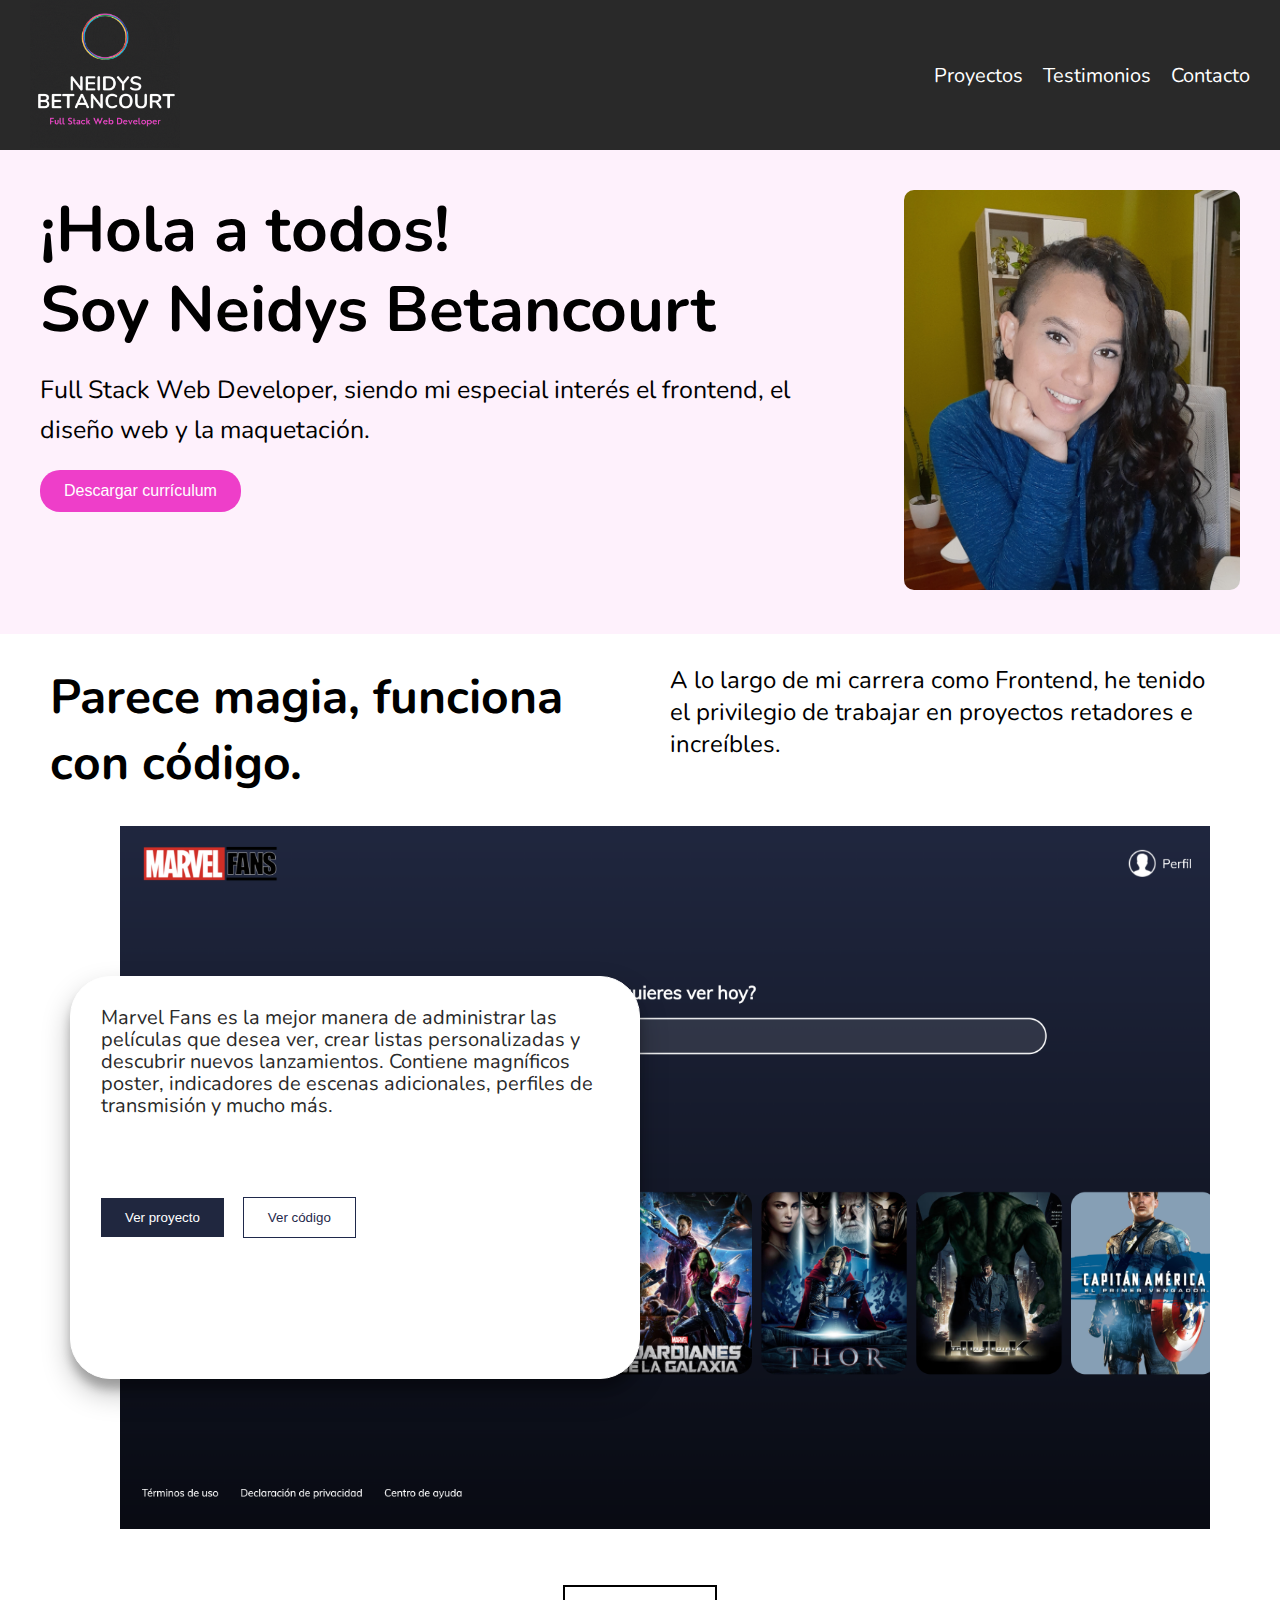
==== index.html @ 203802e6 "Ajustar medidas de la Grid" ====
<!DOCTYPE html>
<html lang="es">
<head>
  <meta charset="UTF-8">
  <meta name="description" content="¡Hola a todos! Soy Neidys Betancourt estudiante de Desarrollo en constante formación académica">
  <meta name="robots" content="index,follow">
  <meta http-equiv="X-UA-Compatible" content="IE=edge">
  <meta name="viewport" content="width=device-width, initial-scale=1.0">
  <link rel="preconnect" href="https://fonts.googleapis.com">
  <link rel="preconnect" href="https://fonts.gstatic.com" crossorigin>
  <link href="https://fonts.googleapis.com/css2?family=Nunito&display=swap" rel="stylesheet">
  <link rel="stylesheet" href="style.css">
  <title>Neidys Betancourt</title>
</head>
<body>
  <header class="header">
    <figure class="logo-header">
      <img src="./img/logo.gif">
    </figure>
    <nav>
      <ul class="header-nav">
        <a href="javascript:void(0);" class="icon" onclick="openNav()">&#9776;</a>
        <li class="header-nav__item"><a href="#">Proyectos</a></li>
        <li class="header-nav__item"><a href="#">Testimonios</a></li>
        <li class="header-nav__item"><a href="#">Contacto</a></li>
      </ul>
    </nav>
  </header>
  <main>
    <div id="mySidenav" class="sidenav">
      <a href="javascript:void(0)" class="closebtn" onclick="closeNav()">&times;</a>
      <a href="#">Inicio</a>
      <a href="#">Proyectos</a>
      <a href="#">Testimonios</a>
      <a href="#">Contacto</a>
    </div>
    <section class="hero">
      <div class="hero-presentation">
        <h1>¡Hola a todos!<br>Soy Neidys Betancourt</h1>
        <p> Full Stack Web Developer, siendo mi especial interés el frontend, el diseño web y la maquetación. </p>
        <button class="download-button">Descargar currículum</button>
      </div>
      <figure class="hero-image">
        <img src="./img/neidys.jpg" alt="Foto perfil de  Neidys">
      </figure>
    </section>
    <section class="proyectos-container">
      <div class="proyectos-description">
        <h2>Parece magia, funciona con código.</h2>
        <p>A lo largo de mi carrera como Frontend, he tenido el privilegio de trabajar en proyectos retadores e increíbles.</p>
      </div>


      <div class="marvel-contents">
        <img class="marvel-img" src="./img/marvel-fans.png" alt="">
        <div class="marvel">
          <p>Marvel Fans es la mejor manera de administrar las películas que desea ver, crear listas personalizadas y descubrir nuevos lanzamientos. Contiene magníficos poster, indicadores de escenas adicionales, perfiles de transmisión y mucho más.</p>
          <button class="marvel-btn1">Ver proyecto </button>
          <button class="marvel-btn2">Ver código</button>
        </div>
      </div>
     
    </section>

      <div>
        <button class="ver-proyectos">
          <p> Ver más proyectos </p>
        </button>
      </div>


  </main>
  <footer>
    
  </footer>
  <script src="script.js"></script>
</body>
</html>
---- style.css ----
* {
  box-sizing: border-box;
  margin: 0;
  padding: 0;
}

html {
  font-family: 'Nunito', sans-serif;
  font-size: 62.5%;
}

.header {
  align-items: center;
  background-color: #292929;
  display: flex;
  height: 15rem;
  overflow: hidden;
  padding: 3rem;
  justify-content: space-between
}

.logo-header img {
	height: 15rem;
}

.header-nav {
	display: flex;
  gap: 2rem;
}

.header-nav li {
  list-style: none;
}

.header-nav a {
	color: white;
  font-size: 2rem;
	text-decoration: none;
}

.header-nav a:hover { 
  color: #F7CA18;
}

.icon {
	display: none;
}

.sidenav {
  position: fixed;
  z-index: 1;
  top: 0;
  right: 0;
  background-color: #fff;
  overflow-x: hidden;
  transition: 0.2s;
  padding: 4rem 0;
  box-shadow: 0.2rem 0.8rem 2rem rgba(0, 0, 0, 0.24);
  border-radius: 2rem 0 0 2rem;
  width: 0;
}

.sidenav a {
  padding: 0.8rem 0.8rem 0.8rem 3.2rem;
  text-decoration: none;
  font-size: 2.5rem;
  color: #292929;
  display: block;
  transition: 0.3s;
}

.sidenav a:hover, a:focus{
  color: #F7CA18;
}

.sidenav .closebtn {
  position: absolute;
  top: 0;
  right: 2.5rem;
  font-size: 3.6rem;
}

.hero {
  display: flex;
  padding: 4rem;
  background-color: rgba(243, 117, 226, 0.1);
}

.hero-presentation h1 {
  font-size: 6.4rem;
  line-height: 8rem;
  padding-right: 5rem;
}

.hero-presentation p {
  font-size: 2.5rem;
  line-height: 4rem;
  margin: 2rem 0;
  padding-right: 5rem;
}

.hero-image img {
  height: 40rem;
  border-radius: 1rem;
}

.download-button {
  background: #EE3EC9;
  border-radius: 2rem;
  border: none;
  color: white;
  cursor: pointer;
  font-size: 1.6rem;
  padding: 1.2rem 2.4rem;
}

.proyectos-container {
  margin: 2rem;
}

.proyectos-description {
  display: grid;
  grid-template-columns: 1fr 1fr;
  margin-bottom: 5rem;
  margin: 30px;
}

.proyectos-description h2 {
  font-weight: 700;
  font-size: 4.8rem;
  padding-right: 10px;
  grid-column: 1 / 2;
}

.proyectos-description p {
  font-size: 2.4rem;
  font-weight: 400;
  grid-column: 2 / 3;
  margin-left: 30px;
}

.marvel-contents {
  display: grid;
  grid-template-columns: repeat(2, 1fr);
  grid-template-rows: 150px auto 150px;
  padding: 0 5rem;
  width: 100%;
}

.marvel-img {
  grid-column: 1 / 3;
  grid-row: 1 / 4;
  width: 100%;
  padding-left: 50px;
}

.marvel {
  border-radius: 4rem;
  grid-column: 1;
  grid-row: 2 / 3;
  background-color: rgba(255, 255, 255, 1);
  border: 0.22px solid white;
  border-radius: 4rem;
  box-shadow: 0 1.4rem 2.8rem rgba(0,0,0,0.25), 0 10px 10px rgba(0,0,0,0.22);
  color: #292929;
  padding: 3rem;
}

.marvel p {
  font-size: 2rem;
  line-height: 2.2rem;
  font-weight: 400;
  color: #292929;
}

.marvel-btn1 {
  color: white;
  background: #20273f;
  padding: 1.2rem 2.4rem;
  outline: none;
  margin-right: 1.6rem;
  border: none;
  cursor: pointer;
}

.marvel-btn2 {
  color: #1f294b;
  border: 0.1rem solid #1f294b;
  background: none;
  padding: 1.2rem 2.4rem;
  outline: none;
  cursor: pointer;
  margin-top: 8rem;
}

.ver-proyectos {
  display: flex;
  align-items: center;
  gap: 1rem;
  background: none;
  border: 0.2rem solid black;
  outline: none;
  cursor: pointer;
  margin: 5.6rem auto   auto;
  padding: 0.8rem 0.4rem;
}

.ver-proyectos p {
  font-size: 1.6rem;
  line-height: 2.4rem;
  font-weight: 700;
}

@media screen and (max-width: 770px) {

  .header {
    height: 13rem;
    padding: 0.5rem;
  }

	.logo-header img {
	  height: 14rem;
	}

  .header-nav {
    gap: 0;
  }

  .header-nav a {
    margin-right: 1rem;
  }

  .hero {
    align-items: center;
    flex-wrap: wrap;
  }

  .hero-presentation h1 {
    font-size: 4rem;
    line-height: 4rem;
  }

  .hero-presentation button, .hero-image {
    margin: 2rem auto;
    display: block;
  }

  .marvel {
    padding: 1rem;
    
  }
  .marvel p {
    font-size: 1.5rem;
  }

  .marvel-contents {
    grid-template-rows: 50px auto 50px;
    padding: 0 5rem;
  }
  .marvel-btn2{
    margin: 0;
    padding: 0.5rem;
  }
  .marvel-btn1 {
    padding: 0.5rem;
    margin-right: 1rem;
  }

}

@media screen and (max-width: 480px) {

  .header {
    height: 12rem;
    padding: 1rem;
  }

  .header-nav li {
    display: none;
  }

  .header-nav .icon {
    font-weight: 900;
    font-size: 2.7rem;
    padding-right: 1rem;
    display: block;
  }

  .logo-header img {
    height: 12rem;
  }

  .hero-image img {
    height: 20rem;
  }

  .hero-presentation h1 {
    font-size: 3rem;
    line-height: 4rem;
  }

  .hero-presentation p {
    font-size: 2rem;
    line-height: 3rem;
  }

  .proyectos-container {
    margin: 0;
  }

  .proyectos-description {
    margin: 2rem;
  }

  .proyectos-description h2 {
    font-size: 2rem;
  }

  .proyectos-description p {
    font-size: 1.6rem;
    margin: 0;
  }
  .marvel-contents {
    width: 90%;
    grid-template-columns: repeat(2, 1fr);
    grid-template-rows: 1fr auto;
    margin: 2rem;
    border-radius: 4rem;
    box-shadow: 0 1.4rem 2.8rem rgba(0,0,0,0.25), 0 10px 10px rgba(0,0,0,0.22);
    padding: 2rem;
  }
  .marvel-img {
    grid-column: 1 / 3;
    grid-row: 1 / 2;
    padding: 0px;
  }
  .marvel {
    grid-column: 1 / 3;
    grid-row: 2 / 3;
    border: none;
    box-shadow: none;
  }
  .marvel-btn2{
    margin: 2rem 0;
  }
  .marvel-btn1 {
    margin: 2rem;
  }
}
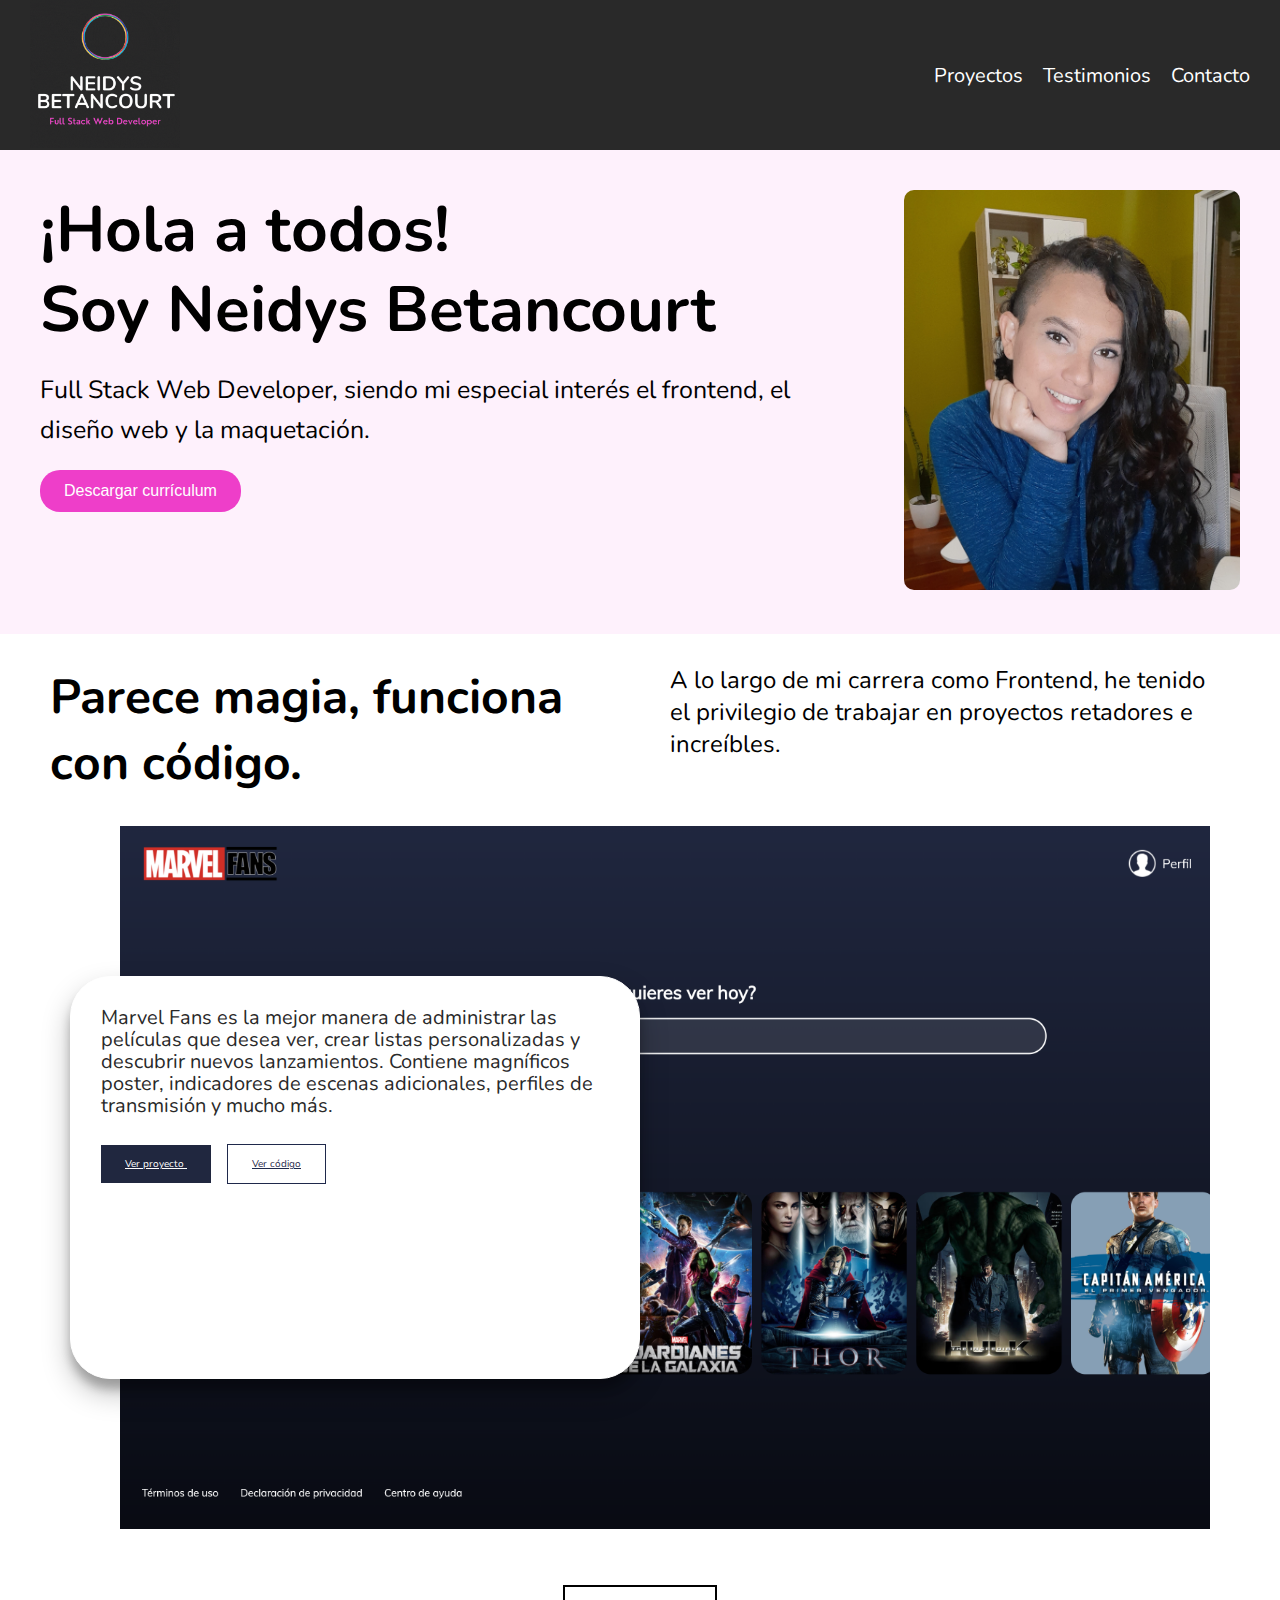
==== commit 9c0a8e41: "Anclar proyecto Marvel-fans" ====
--- a/index.html
+++ b/index.html
@@ -55,8 +55,8 @@
         <img class="marvel-img" src="./img/marvel-fans.png" alt="">
         <div class="marvel">
           <p>Marvel Fans es la mejor manera de administrar las películas que desea ver, crear listas personalizadas y descubrir nuevos lanzamientos. Contiene magníficos poster, indicadores de escenas adicionales, perfiles de transmisión y mucho más.</p>
-          <button class="marvel-btn1">Ver proyecto </button>
-          <button class="marvel-btn2">Ver código</button>
+          <a class="marvel-btn1" href="https://betancourtneidys.github.io/marvel-fans">Ver proyecto </a>
+          <a class="marvel-btn2" href="https://github.com/betancourtneidys/marvel-fans">Ver código</a>
         </div>
       </div>
      
--- a/style.css
+++ b/style.css
@@ -171,6 +171,7 @@
   line-height: 2.2rem;
   font-weight: 400;
   color: #292929;
+  padding-bottom: 4rem;
 }
 
 .marvel-btn1 {
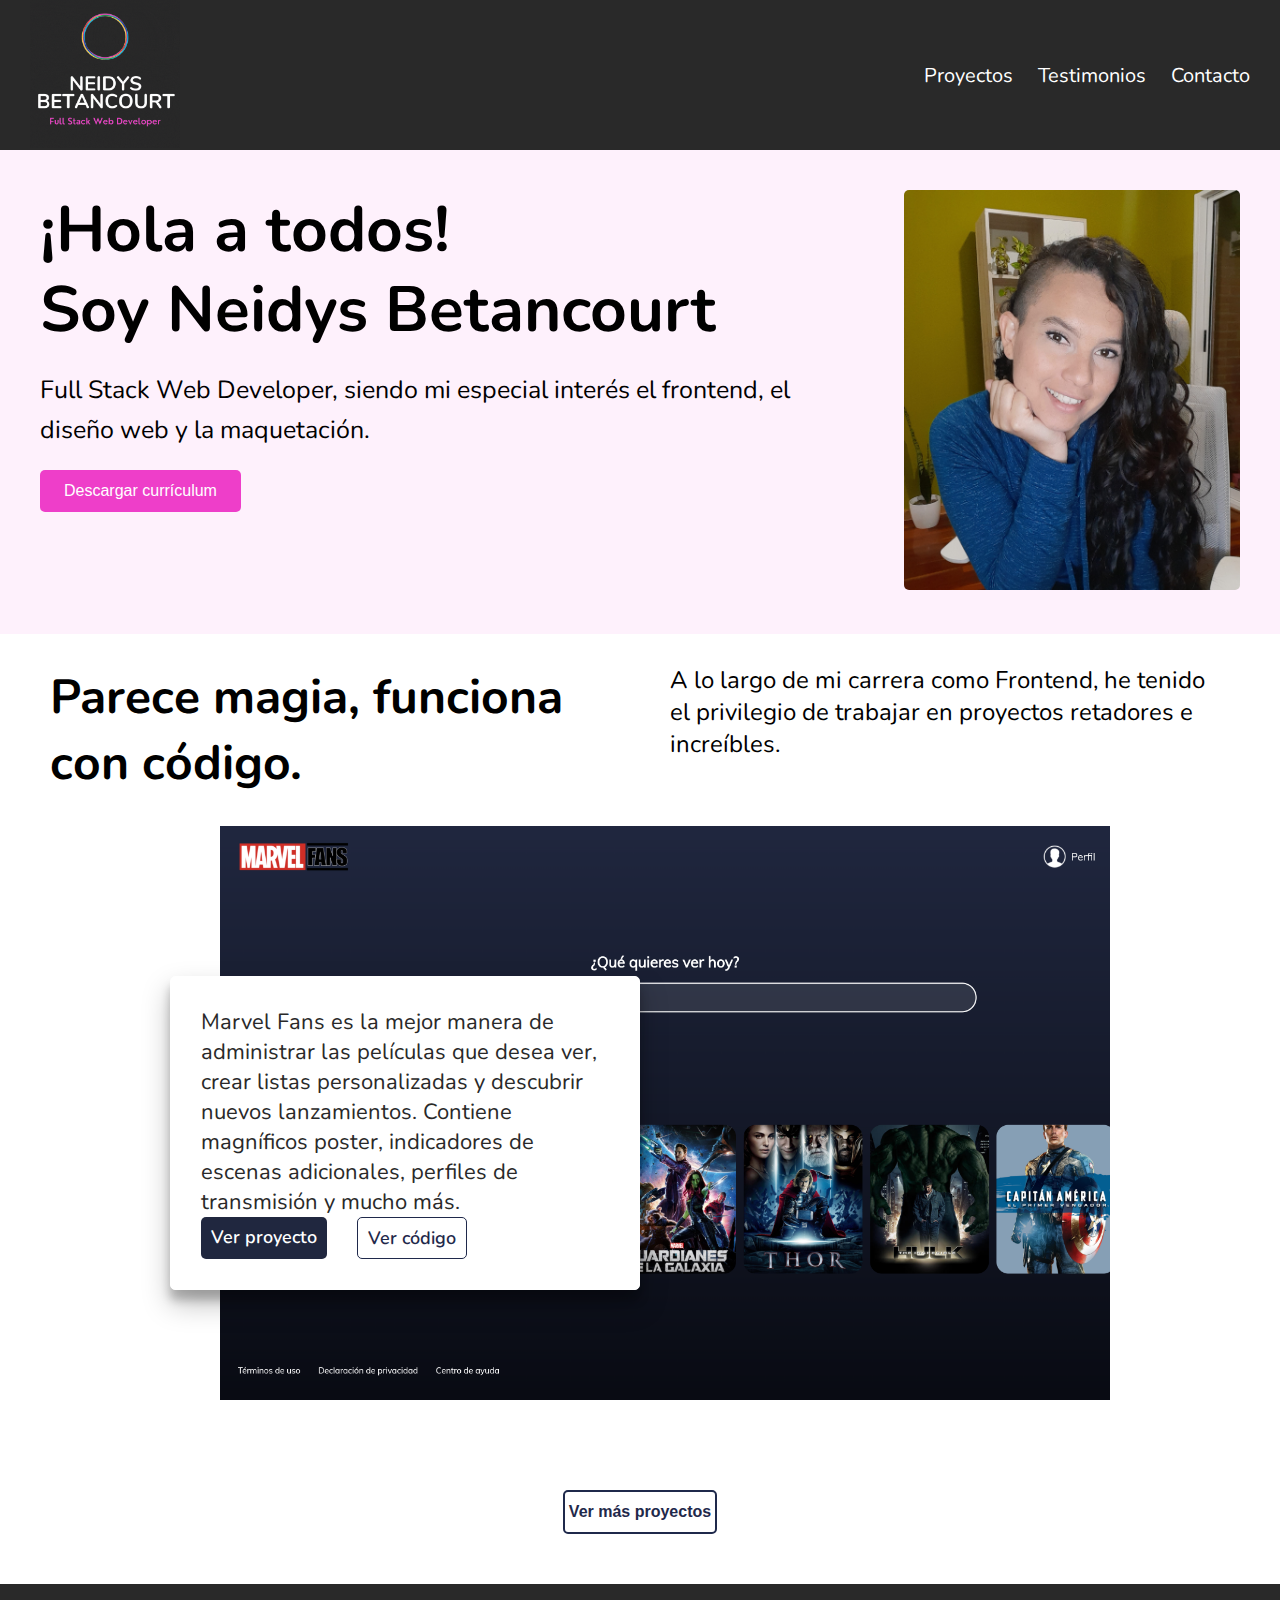
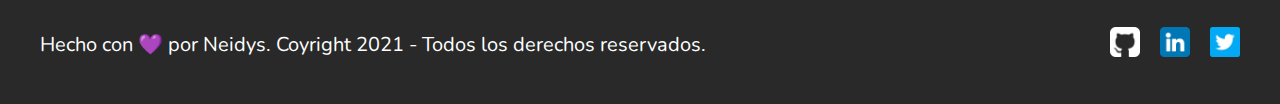
==== commit 0b0857f9: "Add footer" ====
--- a/index.html
+++ b/index.html
@@ -49,29 +49,28 @@
         <h2>Parece magia, funciona con código.</h2>
         <p>A lo largo de mi carrera como Frontend, he tenido el privilegio de trabajar en proyectos retadores e increíbles.</p>
       </div>
-
-
       <div class="marvel-contents">
         <img class="marvel-img" src="./img/marvel-fans.png" alt="">
         <div class="marvel">
           <p>Marvel Fans es la mejor manera de administrar las películas que desea ver, crear listas personalizadas y descubrir nuevos lanzamientos. Contiene magníficos poster, indicadores de escenas adicionales, perfiles de transmisión y mucho más.</p>
-          <a class="marvel-btn1" href="https://betancourtneidys.github.io/marvel-fans">Ver proyecto </a>
-          <a class="marvel-btn2" href="https://github.com/betancourtneidys/marvel-fans">Ver código</a>
+          <a class="btn marvel-btn1" href="https://betancourtneidys.github.io/marvel-fans" target="_blank">Ver proyecto </a>
+          <a class="btn marvel-btn2" href="https://github.com/betancourtneidys/marvel-fans" target="_blank">Ver código</a>
         </div>
       </div>
-     
     </section>
-
-      <div>
-        <button class="ver-proyectos">
-          <p> Ver más proyectos </p>
-        </button>
-      </div>
-
-
+    <div>
+      <button class="ver-proyectos">
+        <p> Ver más proyectos </p>
+      </button>
+    </div>
   </main>
-  <footer>
-    
+  <footer class="footer-container">
+    <p class="p-footer">Hecho con 💜 por Neidys. Coyright 2021 - Todos los derechos reservados.</p>
+    <div class="footer-icon">
+      <a href="https://github.com/betancourtneidys" target="_blank"><img src="./img/github.png" alt="Icono de Github"></a>
+      <a href="https://www.linkedin.com/in/betancourtneidys/" target="_blank"><img src= "./img/linkedin.png" alt="Icono de Linkedin"></a>
+      <a href="https://twitter.com/betancourtnei" target="_blank"><img src="./img/twitter.png" alt="Icono de Twitter"></a>
+    </div>
   </footer>
   <script src="script.js"></script>
 </body>
--- a/style.css
+++ b/style.css
@@ -14,9 +14,9 @@
   background-color: #292929;
   display: flex;
   height: 15rem;
+  justify-content: space-between;
   overflow: hidden;
   padding: 3rem;
-  justify-content: space-between
 }
 
 .logo-header img {
@@ -25,7 +25,7 @@
 
 .header-nav {
 	display: flex;
-  gap: 2rem;
+  gap: 2.5rem;
 }
 
 .header-nav li {
@@ -39,7 +39,7 @@
 }
 
 .header-nav a:hover { 
-  color: #F7CA18;
+  color: #e6adc9;
 }
 
 .icon {
@@ -54,30 +54,30 @@
   background-color: #fff;
   overflow-x: hidden;
   transition: 0.2s;
-  padding: 4rem 0;
+  padding: 3rem 0;
   box-shadow: 0.2rem 0.8rem 2rem rgba(0, 0, 0, 0.24);
-  border-radius: 2rem 0 0 2rem;
+  border-radius: 0 0 0 0.5rem;
   width: 0;
 }
 
 .sidenav a {
   padding: 0.8rem 0.8rem 0.8rem 3.2rem;
   text-decoration: none;
-  font-size: 2.5rem;
+  font-size: 2rem;
   color: #292929;
   display: block;
   transition: 0.3s;
 }
 
 .sidenav a:hover, a:focus{
-  color: #F7CA18;
+  color: #e6adc9;
 }
 
 .sidenav .closebtn {
   position: absolute;
   top: 0;
-  right: 2.5rem;
-  font-size: 3.6rem;
+  right: 2rem;
+  font-size: 3rem;
 }
 
 .hero {
@@ -101,12 +101,12 @@
 
 .hero-image img {
   height: 40rem;
-  border-radius: 1rem;
+  border-radius: 0.5rem;
 }
 
 .download-button {
   background: #EE3EC9;
-  border-radius: 2rem;
+  border-radius: 0.5rem;
   border: none;
   color: white;
   cursor: pointer;
@@ -143,7 +143,7 @@
   display: grid;
   grid-template-columns: repeat(2, 1fr);
   grid-template-rows: 150px auto 150px;
-  padding: 0 5rem;
+  padding: 0 15rem;
   width: 100%;
 }
 
@@ -155,43 +155,45 @@
 }
 
 .marvel {
-  border-radius: 4rem;
   grid-column: 1;
   grid-row: 2 / 3;
+  display: flex;
+  flex-wrap: wrap;
   background-color: rgba(255, 255, 255, 1);
   border: 0.22px solid white;
-  border-radius: 4rem;
+  border-radius: 0.5rem;
   box-shadow: 0 1.4rem 2.8rem rgba(0,0,0,0.25), 0 10px 10px rgba(0,0,0,0.22);
   color: #292929;
   padding: 3rem;
+  align-content: space-around;
 }
 
 .marvel p {
-  font-size: 2rem;
-  line-height: 2.2rem;
-  font-weight: 400;
-  color: #292929;
-  padding-bottom: 4rem;
+  font-size: 2.2rem;
+  width: 100%;
+}
+
+.btn {
+  border-radius: 0.5rem;
+  border: none;
+  cursor: pointer;
+  font-size: 1.8rem;
+  font-weight: 600;
+  height: 4.2rem;
+  line-height: 2rem;
+  padding: 1rem;
+  text-decoration: none;
 }
 
 .marvel-btn1 {
   color: white;
   background: #20273f;
-  padding: 1.2rem 2.4rem;
-  outline: none;
-  margin-right: 1.6rem;
-  border: none;
-  cursor: pointer;
 }
 
 .marvel-btn2 {
   color: #1f294b;
   border: 0.1rem solid #1f294b;
-  background: none;
-  padding: 1.2rem 2.4rem;
-  outline: none;
-  cursor: pointer;
-  margin-top: 8rem;
+  margin-left: 3rem;
 }
 
 .ver-proyectos {
@@ -199,17 +201,44 @@
   align-items: center;
   gap: 1rem;
   background: none;
-  border: 0.2rem solid black;
+  border: 0.2rem solid #1f294b;
   outline: none;
   cursor: pointer;
-  margin: 5.6rem auto   auto;
+  margin: 5rem auto;
   padding: 0.8rem 0.4rem;
+  border-radius: 0.5rem;
 }
 
 .ver-proyectos p {
   font-size: 1.6rem;
   line-height: 2.4rem;
   font-weight: 700;
+  color: #1f294b;
+}
+
+.footer-container {
+  display: flex;
+  background: #292929;
+  height: 12rem;
+  padding: 2rem 4rem;
+  width: 100%;
+  margin: auto;
+  align-items: center;
+  justify-content: space-between;
+}
+
+.p-footer {
+  color: #fff;
+  font-size: 2rem;
+}
+
+.footer-icon {
+  display: flex;
+  gap: 2rem;
+}
+
+.footer-icon img {
+  width: 3rem;
 }
 
 @media screen and (max-width: 770px) {
@@ -244,6 +273,15 @@
   .hero-presentation button, .hero-image {
     margin: 2rem auto;
     display: block;
+  }
+
+  .proyectos-description h2 {
+    font-size: 3rem;
+  }
+
+  .proyectos-description p {
+    font-size: 2rem;
+    margin-left: 1rem;
   }
 
   .marvel {
@@ -311,14 +349,20 @@
 
   .proyectos-description {
     margin: 2rem;
+    grid-template-columns: 1fr;
+    grid-template-rows: repeat(2, 1fr);
+
   }
 
   .proyectos-description h2 {
-    font-size: 2rem;
+    font-size: 1.8rem;
+    padding: 0;
+    grid-column: 1 / 3;
+    grid-row: 1 / 2;
   }
 
   .proyectos-description p {
-    font-size: 1.6rem;
+    font-size: 1.4rem;
     margin: 0;
   }
   .marvel-contents {
@@ -341,10 +385,12 @@
     border: none;
     box-shadow: none;
   }
-  .marvel-btn2{
-    margin: 2rem 0;
-  }
-  .marvel-btn1 {
-    margin: 2rem;
+
+  .footer-container {
+    padding: 1rem 2rem;
+  }
+  
+  .p-footer {
+    font-size: 1.6rem;
   }
 }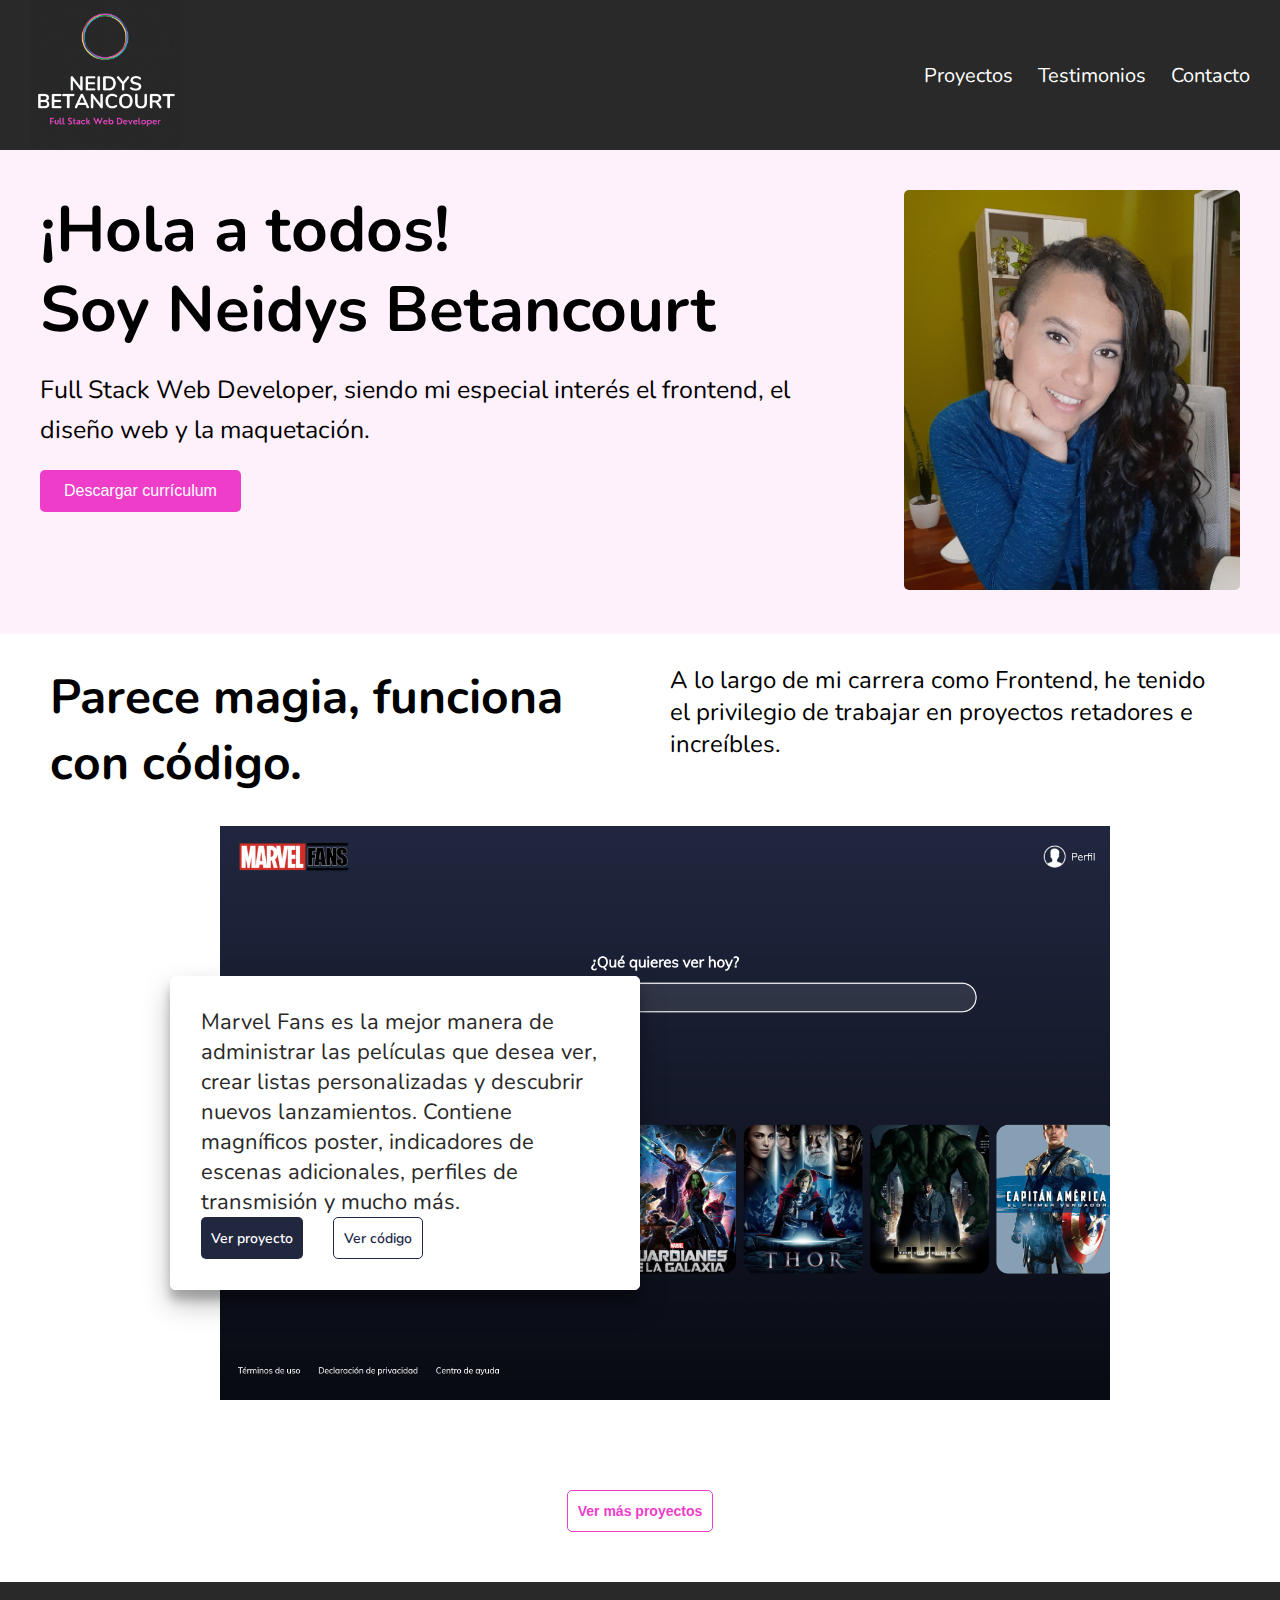
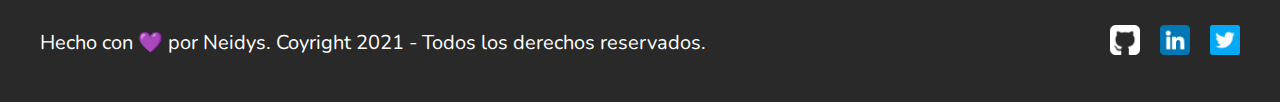
==== commit 7c7605db: "Modificación en los botones" ====
--- a/index.html
+++ b/index.html
@@ -6,6 +6,7 @@
   <meta name="robots" content="index,follow">
   <meta http-equiv="X-UA-Compatible" content="IE=edge">
   <meta name="viewport" content="width=device-width, initial-scale=1.0">
+  <link rel="icon" href="./img/favicon-neidys.ico" type="image/x-icon" />
   <link rel="preconnect" href="https://fonts.googleapis.com">
   <link rel="preconnect" href="https://fonts.gstatic.com" crossorigin>
   <link href="https://fonts.googleapis.com/css2?family=Nunito&display=swap" rel="stylesheet">
@@ -59,7 +60,7 @@
       </div>
     </section>
     <div>
-      <button class="ver-proyectos">
+      <button class="btn ver-proyectos">
         <p> Ver más proyectos </p>
       </button>
     </div>
--- a/style.css
+++ b/style.css
@@ -174,13 +174,14 @@
 }
 
 .btn {
+  display: flex;
+  align-items: center;
   border-radius: 0.5rem;
   border: none;
   cursor: pointer;
-  font-size: 1.8rem;
+  font-size: 1.4rem;
   font-weight: 600;
   height: 4.2rem;
-  line-height: 2rem;
   padding: 1rem;
   text-decoration: none;
 }
@@ -197,23 +198,10 @@
 }
 
 .ver-proyectos {
-  display: flex;
-  align-items: center;
-  gap: 1rem;
+  color: #EE3EC9;
   background: none;
-  border: 0.2rem solid #1f294b;
-  outline: none;
-  cursor: pointer;
+  border: 0.1rem solid #EE3EC9;
   margin: 5rem auto;
-  padding: 0.8rem 0.4rem;
-  border-radius: 0.5rem;
-}
-
-.ver-proyectos p {
-  font-size: 1.6rem;
-  line-height: 2.4rem;
-  font-weight: 700;
-  color: #1f294b;
 }
 
 .footer-container {
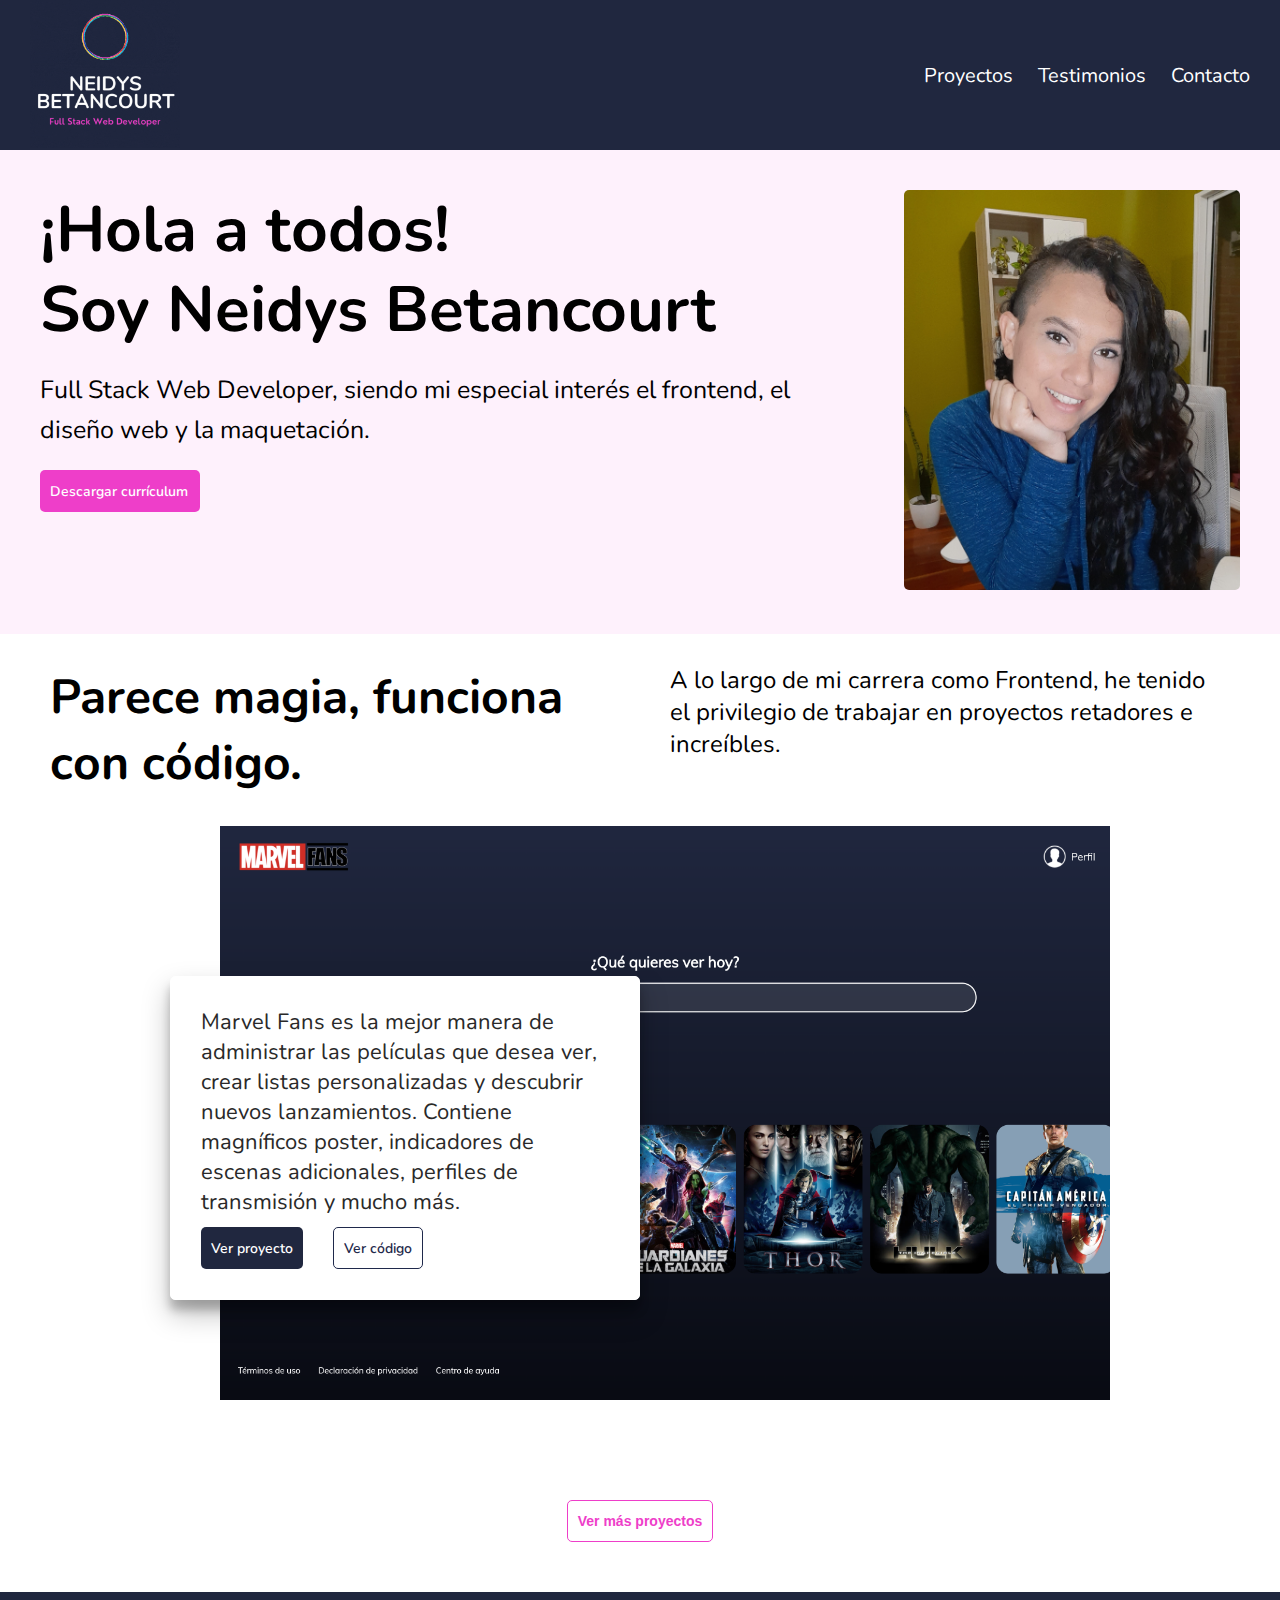
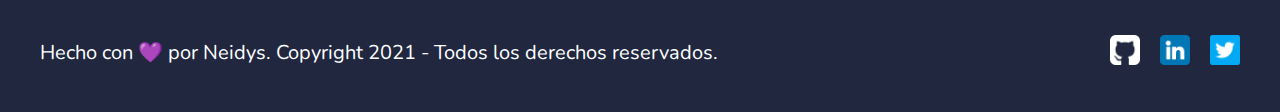
==== commit 5e86c482: "Cambios de estilos" ====
--- a/index.html
+++ b/index.html
@@ -39,7 +39,7 @@
       <div class="hero-presentation">
         <h1>¡Hola a todos!<br>Soy Neidys Betancourt</h1>
         <p> Full Stack Web Developer, siendo mi especial interés el frontend, el diseño web y la maquetación. </p>
-        <button class="download-button">Descargar currículum</button>
+        <a class="btn download-button">Descargar currículum</a>
       </div>
       <figure class="hero-image">
         <img src="./img/neidys.jpg" alt="Foto perfil de  Neidys">
@@ -66,7 +66,7 @@
     </div>
   </main>
   <footer class="footer-container">
-    <p class="p-footer">Hecho con 💜 por Neidys. Coyright 2021 - Todos los derechos reservados.</p>
+    <p class="p-footer">Hecho con 💜 por Neidys. Copyright 2021 - Todos los derechos reservados.</p>
     <div class="footer-icon">
       <a href="https://github.com/betancourtneidys" target="_blank"><img src="./img/github.png" alt="Icono de Github"></a>
       <a href="https://www.linkedin.com/in/betancourtneidys/" target="_blank"><img src= "./img/linkedin.png" alt="Icono de Linkedin"></a>
--- a/style.css
+++ b/style.css
@@ -11,7 +11,7 @@
 
 .header {
   align-items: center;
-  background-color: #292929;
+  background-color: #20273f;
   display: flex;
   height: 15rem;
   justify-content: space-between;
@@ -78,6 +78,11 @@
   top: 0;
   right: 2rem;
   font-size: 3rem;
+  line-height: 2rem;
+  padding: 0.5rem;
+  border: 1px solid #d1d1d1;
+  margin-top: 2rem;
+  border-radius: 0.5rem;
 }
 
 .hero {
@@ -102,75 +107,6 @@
 .hero-image img {
   height: 40rem;
   border-radius: 0.5rem;
-}
-
-.download-button {
-  background: #EE3EC9;
-  border-radius: 0.5rem;
-  border: none;
-  color: white;
-  cursor: pointer;
-  font-size: 1.6rem;
-  padding: 1.2rem 2.4rem;
-}
-
-.proyectos-container {
-  margin: 2rem;
-}
-
-.proyectos-description {
-  display: grid;
-  grid-template-columns: 1fr 1fr;
-  margin-bottom: 5rem;
-  margin: 30px;
-}
-
-.proyectos-description h2 {
-  font-weight: 700;
-  font-size: 4.8rem;
-  padding-right: 10px;
-  grid-column: 1 / 2;
-}
-
-.proyectos-description p {
-  font-size: 2.4rem;
-  font-weight: 400;
-  grid-column: 2 / 3;
-  margin-left: 30px;
-}
-
-.marvel-contents {
-  display: grid;
-  grid-template-columns: repeat(2, 1fr);
-  grid-template-rows: 150px auto 150px;
-  padding: 0 15rem;
-  width: 100%;
-}
-
-.marvel-img {
-  grid-column: 1 / 3;
-  grid-row: 1 / 4;
-  width: 100%;
-  padding-left: 50px;
-}
-
-.marvel {
-  grid-column: 1;
-  grid-row: 2 / 3;
-  display: flex;
-  flex-wrap: wrap;
-  background-color: rgba(255, 255, 255, 1);
-  border: 0.22px solid white;
-  border-radius: 0.5rem;
-  box-shadow: 0 1.4rem 2.8rem rgba(0,0,0,0.25), 0 10px 10px rgba(0,0,0,0.22);
-  color: #292929;
-  padding: 3rem;
-  align-content: space-around;
-}
-
-.marvel p {
-  font-size: 2.2rem;
-  width: 100%;
 }
 
 .btn {
@@ -186,6 +122,72 @@
   text-decoration: none;
 }
 
+.download-button {
+  background: #EE3EC9;
+  color: white;
+  width: 16rem;
+}
+
+.proyectos-container {
+  margin: 2rem;
+}
+
+.proyectos-description {
+  display: grid;
+  grid-template-columns: 1fr 1fr;
+  margin-bottom: 5rem;
+  margin: 30px;
+}
+
+.proyectos-description h2 {
+  font-weight: 700;
+  font-size: 4.8rem;
+  padding-right: 10px;
+  grid-column: 1 / 2;
+}
+
+.proyectos-description p {
+  font-size: 2.4rem;
+  font-weight: 400;
+  grid-column: 2 / 3;
+  margin-left: 30px;
+}
+
+.marvel-contents {
+  display: grid;
+  grid-template-columns: repeat(2, 1fr);
+  grid-template-rows: 150px auto 150px;
+  padding: 0 15rem;
+  width: 100%;
+}
+
+.marvel-img {
+  grid-column: 1 / 3;
+  grid-row: 1 / 4;
+  width: 100%;
+  padding-left: 50px;
+}
+
+.marvel {
+  grid-column: 1;
+  grid-row: 2 / 3;
+  display: flex;
+  flex-wrap: wrap;
+  background-color: rgba(255, 255, 255, 1);
+  border: 0.22px solid white;
+  border-radius: 0.5rem;
+  box-shadow: 0 1.4rem 2.8rem rgba(0,0,0,0.25), 0 10px 10px rgba(0,0,0,0.22);
+  color: #292929;
+  padding: 3rem;
+  align-content: space-around;
+}
+
+.marvel p {
+  padding-bottom: 1rem;
+  font-size: 2.2rem;
+  width: 100%;
+}
+
 .marvel-btn1 {
   color: white;
   background: #20273f;
@@ -206,7 +208,7 @@
 
 .footer-container {
   display: flex;
-  background: #292929;
+  background: #20273f;
   height: 12rem;
   padding: 2rem 4rem;
   width: 100%;
@@ -317,6 +319,10 @@
     height: 12rem;
   }
 
+  .hero {
+    padding: 2.5rem;
+  }
+
   .hero-image img {
     height: 20rem;
   }
@@ -324,11 +330,21 @@
   .hero-presentation h1 {
     font-size: 3rem;
     line-height: 4rem;
+    padding: 0;
   }
 
   .hero-presentation p {
     font-size: 2rem;
     line-height: 3rem;
+    padding: 0;
+  }
+
+  .btn {
+    font-size: 1.2rem;
+  }
+
+  .download-button {
+    width: 13.5rem;
   }
 
   .proyectos-container {
@@ -338,13 +354,12 @@
   .proyectos-description {
     margin: 2rem;
     grid-template-columns: 1fr;
-    grid-template-rows: repeat(2, 1fr);
-
+    grid-template-rows: auto 1fr;
   }
 
   .proyectos-description h2 {
     font-size: 1.8rem;
-    padding: 0;
+    padding-bottom: 1rem;
     grid-column: 1 / 3;
     grid-row: 1 / 2;
   }
@@ -358,7 +373,7 @@
     grid-template-columns: repeat(2, 1fr);
     grid-template-rows: 1fr auto;
     margin: 2rem;
-    border-radius: 4rem;
+    border-radius: 0.5rem;
     box-shadow: 0 1.4rem 2.8rem rgba(0,0,0,0.25), 0 10px 10px rgba(0,0,0,0.22);
     padding: 2rem;
   }
@@ -375,10 +390,20 @@
   }
 
   .footer-container {
-    padding: 1rem 2rem;
+    padding: 1rem;
+    gap: 1rem;
+    height: 8rem;
   }
   
   .p-footer {
-    font-size: 1.6rem;
+    font-size: 1.2rem;
+  }
+
+  .footer-icon {
+    gap: 1rem;
+  }
+  
+  .footer-icon img {
+    width: 2.5rem;
   }
 }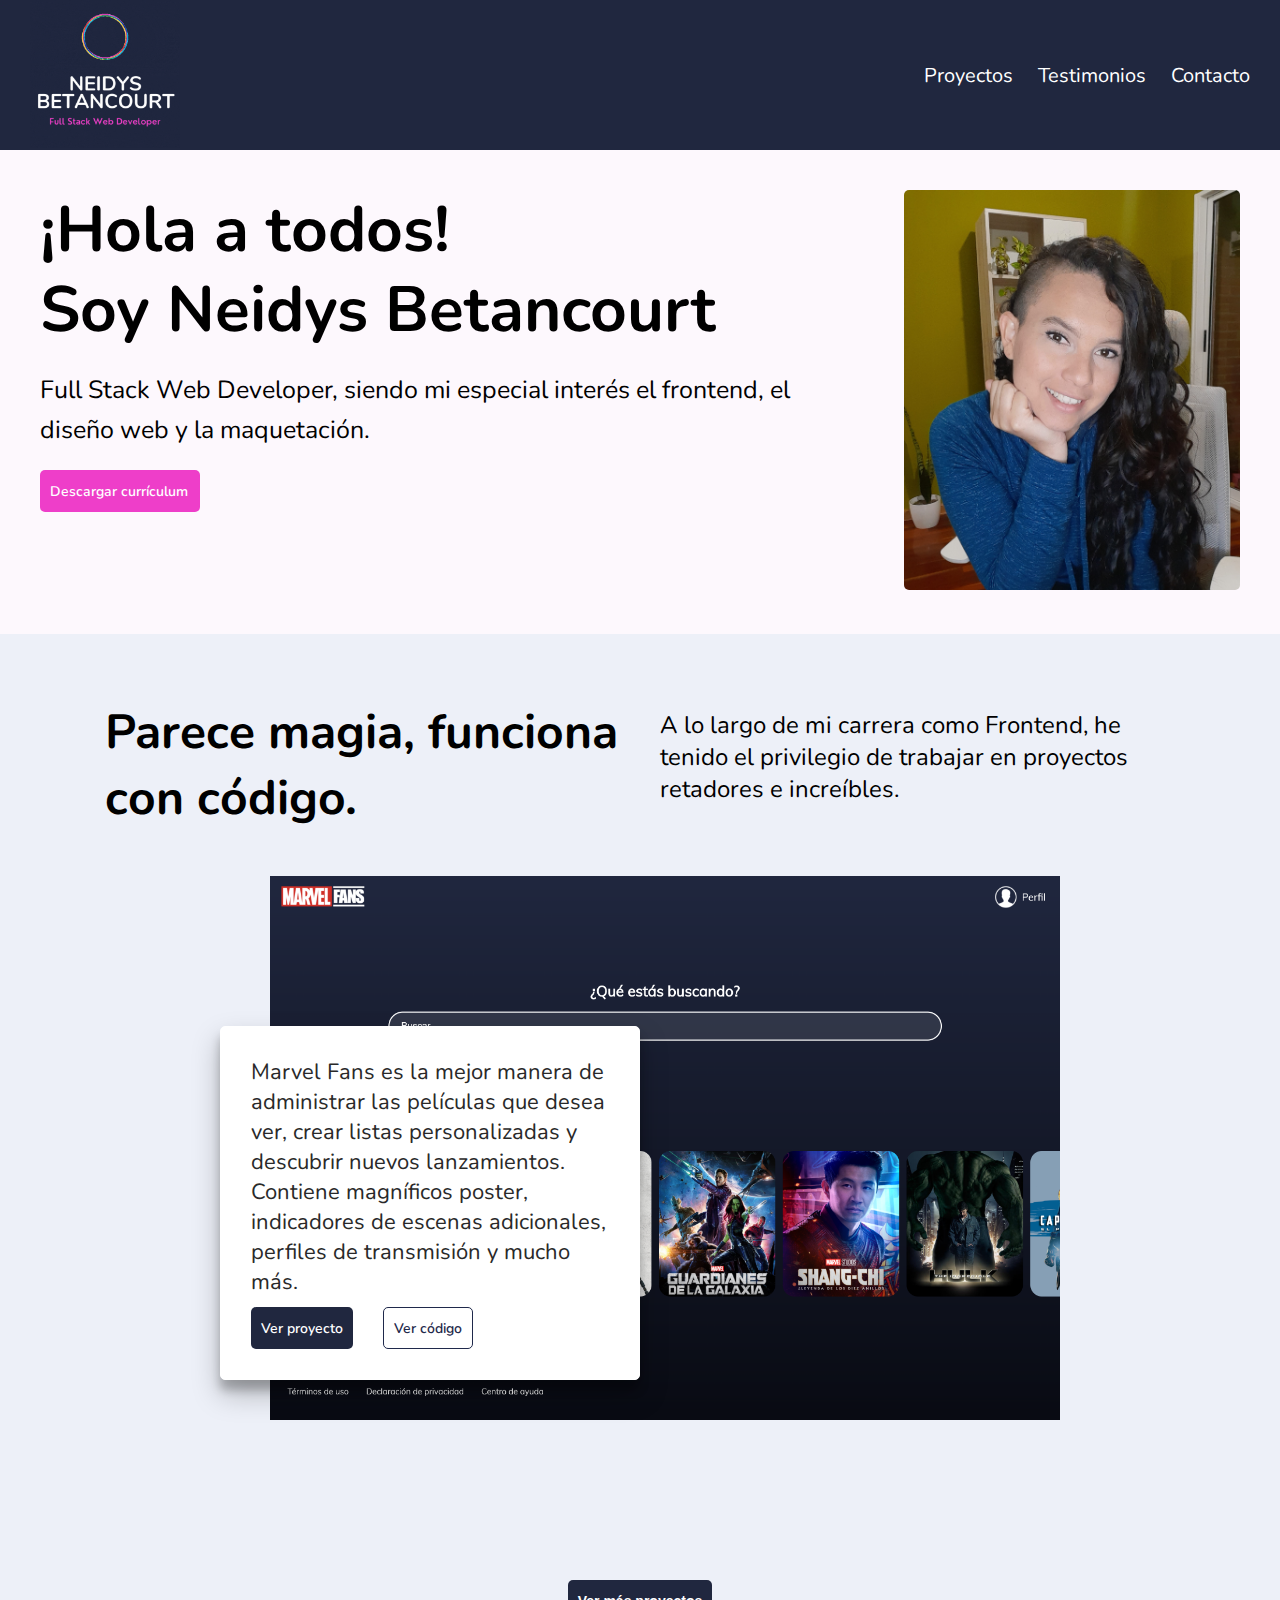
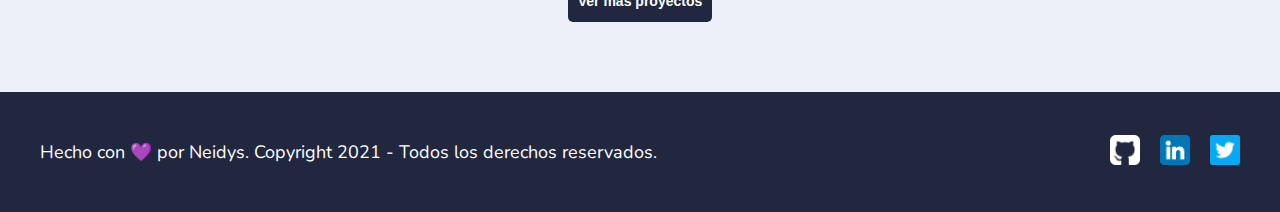
==== commit 5fc531fe: "Cambios de estilos" ====
--- a/index.html
+++ b/index.html
@@ -58,12 +58,12 @@
           <a class="btn marvel-btn2" href="https://github.com/betancourtneidys/marvel-fans" target="_blank">Ver código</a>
         </div>
       </div>
-    </section>
-    <div>
+      <div>
       <button class="btn ver-proyectos">
         <p> Ver más proyectos </p>
       </button>
     </div>
+    </section>
   </main>
   <footer class="footer-container">
     <p class="p-footer">Hecho con 💜 por Neidys. Copyright 2021 - Todos los derechos reservados.</p>
--- a/style.css
+++ b/style.css
@@ -55,7 +55,7 @@
   overflow-x: hidden;
   transition: 0.2s;
   padding: 3rem 0;
-  box-shadow: 0.2rem 0.8rem 2rem rgba(0, 0, 0, 0.24);
+  box-shadow: 0.2rem 0.8rem 2rem rgba(221, 204, 204, 0.479);
   border-radius: 0 0 0 0.5rem;
   width: 0;
 }
@@ -88,7 +88,7 @@
 .hero {
   display: flex;
   padding: 4rem;
-  background-color: rgba(243, 117, 226, 0.1);
+  background-color: rgba(238, 184, 231, 0.1);
 }
 
 .hero-presentation h1 {
@@ -129,35 +129,36 @@
 }
 
 .proyectos-container {
-  margin: 2rem;
+  padding: 2rem;
+  background-color: #edf0f8;
 }
 
 .proyectos-description {
   display: grid;
   grid-template-columns: 1fr 1fr;
-  margin-bottom: 5rem;
-  margin: 30px;
+  margin: 3rem 7rem;
+  padding: 0.5rem;
 }
 
 .proyectos-description h2 {
   font-weight: 700;
   font-size: 4.8rem;
-  padding-right: 10px;
   grid-column: 1 / 2;
+  margin: 1rem;
 }
 
 .proyectos-description p {
   font-size: 2.4rem;
   font-weight: 400;
   grid-column: 2 / 3;
-  margin-left: 30px;
+  margin: 2rem;
 }
 
 .marvel-contents {
   display: grid;
   grid-template-columns: repeat(2, 1fr);
   grid-template-rows: 150px auto 150px;
-  padding: 0 15rem;
+  padding: 0 20rem;
   width: 100%;
 }
 
@@ -173,7 +174,7 @@
   grid-row: 2 / 3;
   display: flex;
   flex-wrap: wrap;
-  background-color: rgba(255, 255, 255, 1);
+  background-color: white;
   border: 0.22px solid white;
   border-radius: 0.5rem;
   box-shadow: 0 1.4rem 2.8rem rgba(0,0,0,0.25), 0 10px 10px rgba(0,0,0,0.22);
@@ -200,9 +201,8 @@
 }
 
 .ver-proyectos {
-  color: #EE3EC9;
-  background: none;
-  border: 0.1rem solid #EE3EC9;
+  color: white;
+  background: #20273f;
   margin: 5rem auto;
 }
 
@@ -219,7 +219,7 @@
 
 .p-footer {
   color: #fff;
-  font-size: 2rem;
+  font-size: 1.8rem;
 }
 
 .footer-icon {
@@ -300,7 +300,7 @@
 @media screen and (max-width: 480px) {
 
   .header {
-    height: 12rem;
+    height: 11rem;
     padding: 1rem;
   }
 
@@ -311,55 +311,55 @@
   .header-nav .icon {
     font-weight: 900;
     font-size: 2.7rem;
-    padding-right: 1rem;
     display: block;
   }
 
   .logo-header img {
-    height: 12rem;
+    height: 11rem;
   }
 
   .hero {
-    padding: 2.5rem;
+    padding: 2.5rem 2.5rem 0 2.5rem;
+  }
+
+  .hero-presentation h1 {
+    font-size: 2.6rem;
+    line-height: 3rem;
+    padding: 0;
+  }
+
+  .hero-presentation p {
+    font-size: 1.8rem;
+    line-height: 2rem;
+    padding: 0;
+  }
+
+  .btn {
+    font-size: 1.4rem;
+  }
+
+  .download-button {
+    width: 16.5rem;
   }
 
   .hero-image img {
     height: 20rem;
   }
 
-  .hero-presentation h1 {
-    font-size: 3rem;
-    line-height: 4rem;
-    padding: 0;
-  }
-
-  .hero-presentation p {
-    font-size: 2rem;
-    line-height: 3rem;
-    padding: 0;
-  }
-
-  .btn {
-    font-size: 1.2rem;
-  }
-
-  .download-button {
-    width: 13.5rem;
-  }
-
   .proyectos-container {
     margin: 0;
   }
 
   .proyectos-description {
-    margin: 2rem;
+    padding: 0;
+    margin: 0;
     grid-template-columns: 1fr;
     grid-template-rows: auto 1fr;
   }
 
   .proyectos-description h2 {
+    margin: 0 0 1rem 0;
     font-size: 1.8rem;
-    padding-bottom: 1rem;
     grid-column: 1 / 3;
     grid-row: 1 / 2;
   }
@@ -368,20 +368,24 @@
     font-size: 1.4rem;
     margin: 0;
   }
+
   .marvel-contents {
-    width: 90%;
+    width: 94%;
     grid-template-columns: repeat(2, 1fr);
     grid-template-rows: 1fr auto;
-    margin: 2rem;
+    margin: 1rem;
     border-radius: 0.5rem;
     box-shadow: 0 1.4rem 2.8rem rgba(0,0,0,0.25), 0 10px 10px rgba(0,0,0,0.22);
     padding: 2rem;
-  }
+    background-color: white;
+  }
+
   .marvel-img {
     grid-column: 1 / 3;
     grid-row: 1 / 2;
     padding: 0px;
   }
+
   .marvel {
     grid-column: 1 / 3;
     grid-row: 2 / 3;
@@ -389,6 +393,10 @@
     box-shadow: none;
   }
 
+  .marvel p {
+    padding-bottom: 2rem;
+  }
+
   .footer-container {
     padding: 1rem;
     gap: 1rem;
@@ -400,7 +408,7 @@
   }
 
   .footer-icon {
-    gap: 1rem;
+    gap: 1.5rem;
   }
   
   .footer-icon img {
